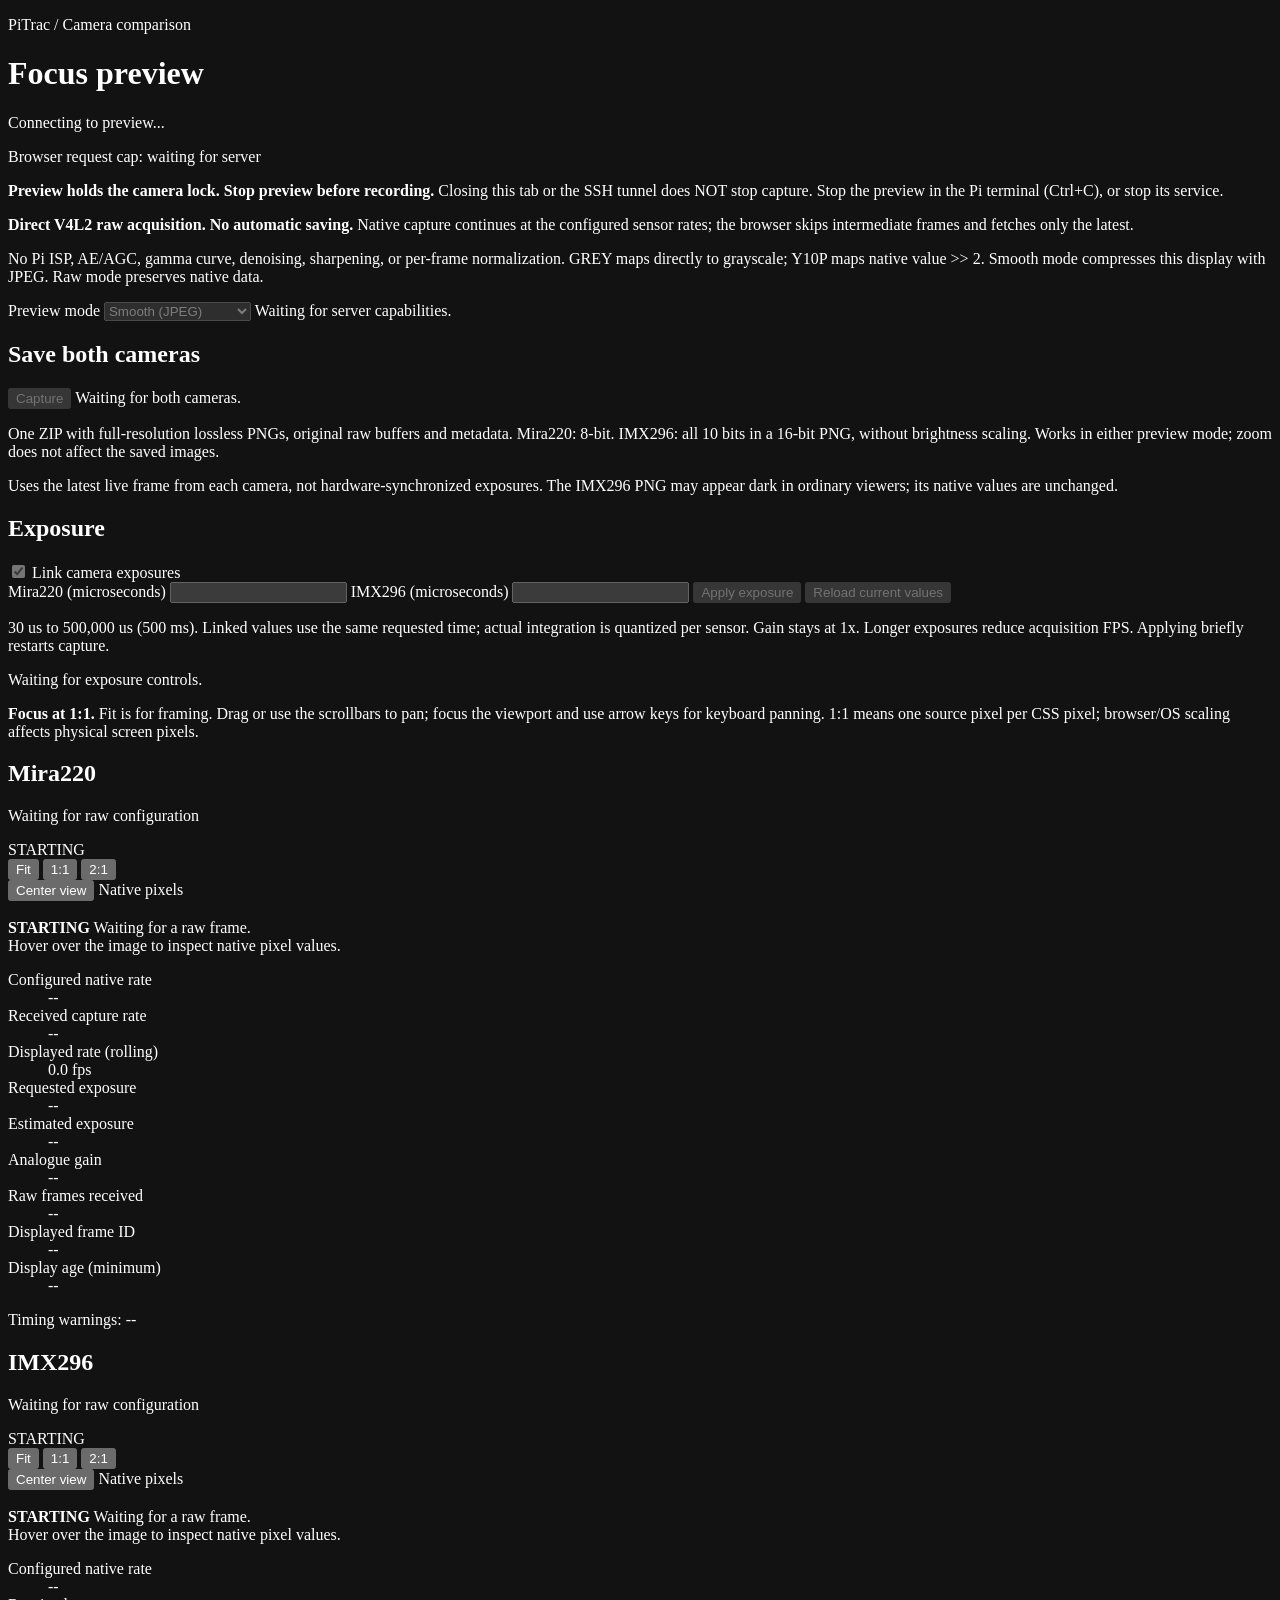
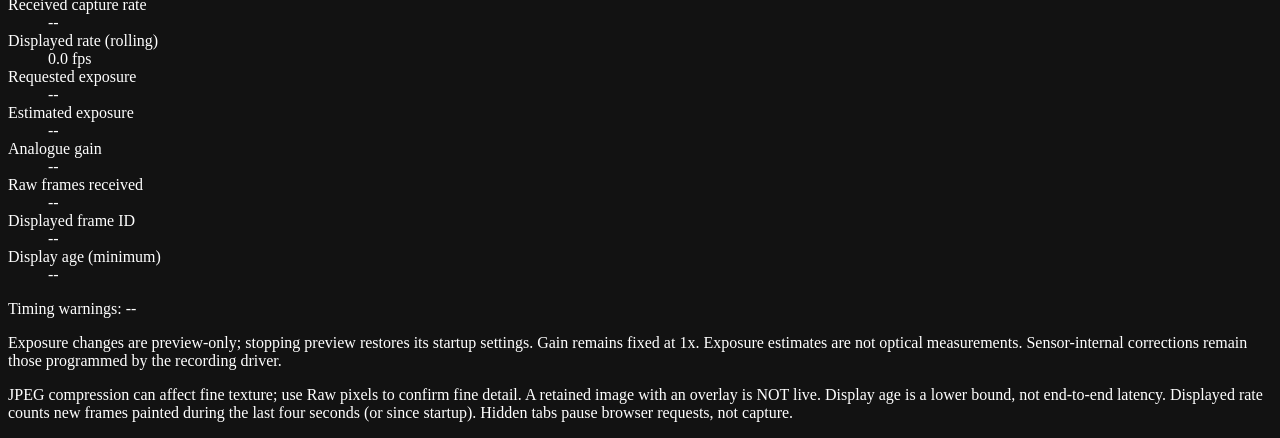
==== Software/camera-comparison/web/index.html @ 0a15a35d "update with hardware folder" ====
<!doctype html>
<!-- SPDX-License-Identifier: GPL-3.0-or-later -->
<!-- Copyright (C) 2026 PiTrac contributors -->
<html lang="en">
<head>
    <meta charset="utf-8">
    <meta name="viewport" content="width=device-width, initial-scale=1">
    <meta name="color-scheme" content="dark">
    <title>PiTrac | Focus preview</title>
    <link rel="stylesheet" href="/preview.css">
    <script type="module" src="/preview.js"></script>
</head>
<body>
    <header class="page-header">
        <div>
            <p class="eyebrow">PiTrac / Camera comparison</p>
            <h1>Focus preview</h1>
        </div>
        <div class="connection-summary">
            <p id="connection-state" role="status">Connecting to preview...</p>
            <p id="refresh-budget">Browser request cap: waiting for server</p>
        </div>
    </header>

    <aside class="lock-banner" aria-label="Camera lock warning">
        <strong>Preview holds the camera lock. Stop preview before recording.</strong>
        <span>Closing this tab or the SSH tunnel does NOT stop capture.
            Stop the preview in the Pi terminal (Ctrl+C), or stop its service.</span>
    </aside>

    <section class="pipeline-note" aria-label="Raw display information">
        <p><strong>Direct V4L2 raw acquisition. No automatic saving.</strong>
            Native capture continues at the configured sensor rates; the browser
            skips intermediate frames and fetches only the latest.</p>
        <p>No Pi ISP, AE/AGC, gamma curve, denoising, sharpening, or per-frame normalization.
            GREY maps directly to grayscale; Y10P maps native value &gt;&gt; 2.
            Smooth mode compresses this display with JPEG. Raw mode preserves native data.</p>
        <div class="transport-controls">
            <label for="transport-mode">Preview mode</label>
            <select id="transport-mode" disabled>
                <option value="jpeg">Smooth (JPEG)</option>
                <option value="raw">Raw pixels (lossless)</option>
            </select>
            <span id="transport-note" role="status">Waiting for server capabilities.</span>
        </div>
    </section>

    <section id="capture-controls" class="capture-controls" aria-label="Lossless paired image capture">
        <div class="capture-heading">
            <h2>Save both cameras</h2>
            <button type="button" data-capture-button disabled>Capture</button>
            <span data-capture-availability role="status">Waiting for both cameras.</span>
        </div>
        <p>One ZIP with full-resolution lossless PNGs, original raw buffers and metadata.
            Mira220: 8-bit. IMX296: all 10 bits in a 16-bit PNG, without brightness scaling.
            Works in either preview mode; zoom does not affect the saved images.</p>
        <p>Uses the latest live frame from each camera, not hardware-synchronized exposures.
            The IMX296 PNG may appear dark in ordinary viewers; its native values are unchanged.</p>
        <p data-capture-message role="status" aria-live="polite"></p>
    </section>

    <form id="exposure-controls" class="exposure-controls" aria-label="Camera exposure controls">
        <div class="exposure-heading">
            <h2>Exposure</h2>
            <label class="link-control"><input type="checkbox" data-exposure-link checked disabled>
                Link camera exposures</label>
        </div>
        <div class="exposure-inputs">
            <label for="mira220-exposure">Mira220 (microseconds)
                <input id="mira220-exposure" data-exposure-camera="mira220"
                       type="number" min="30" max="500000" step="any" required disabled>
            </label>
            <label for="imx296-exposure">IMX296 (microseconds)
                <input id="imx296-exposure" data-exposure-camera="imx296"
                       type="number" min="30" max="500000" step="any" required disabled>
            </label>
            <button type="submit" data-exposure-apply disabled>Apply exposure</button>
            <button type="button" data-exposure-reload disabled>Reload current values</button>
        </div>
        <p>30 us to 500,000 us (500 ms). Linked values use the same requested time;
            actual integration is quantized per sensor. Gain stays at 1x.
            Longer exposures reduce acquisition FPS. Applying briefly restarts capture.</p>
        <p data-exposure-message role="status" aria-live="polite">Waiting for exposure controls.</p>
        <p data-exposure-feedback class="exposure-feedback"></p>
    </form>

    <p class="focus-tip"><strong>Focus at 1:1.</strong> Fit is for framing.
        Drag or use the scrollbars to pan; focus the viewport and use arrow keys for keyboard panning.
        1:1 means one source pixel per CSS pixel; browser/OS scaling affects physical screen pixels.</p>

    <main class="camera-grid" aria-label="Side-by-side camera previews">
        <article class="camera-panel" data-camera="mira220" aria-labelledby="mira220-title">
            <header class="panel-header">
                <div>
                    <h2 id="mira220-title">Mira220</h2>
                    <p class="format-summary" data-field="format">Waiting for raw configuration</p>
                </div>
                <span class="state-badge" data-field="badge" data-tone="waiting">STARTING</span>
            </header>
            <div class="view-controls">
                <div class="zoom-buttons" role="group" aria-label="Mira220 display scale">
                    <button type="button" data-zoom="fit" aria-pressed="false">Fit</button>
                    <button type="button" data-zoom="native" aria-pressed="true">1:1</button>
                    <button type="button" data-zoom="double" aria-pressed="false">2:1</button>
                </div>
                <button type="button" data-action="center">Center view</button>
                <span class="scale-label" data-field="scale">Native pixels</span>
            </div>
            <div class="image-shell">
                <div class="viewport view-native" tabindex="0" role="region"
                     aria-label="Mira220 image; drag, scroll, or use arrow keys to pan">
                    <div class="canvas-surface">
                        <canvas width="1" height="1" aria-label="Mira220 raw monochrome image">
                            Canvas support is required for raw pixel display.
                        </canvas>
                    </div>
                </div>
                <div class="frame-overlay" role="status" aria-live="polite">
                    <strong data-field="overlay-title">STARTING</strong>
                    <span data-field="overlay-detail">Waiting for a raw frame.</span>
                </div>
            </div>
            <output class="pixel-readout" data-field="pixel" aria-label="Mira220 native pixel value">
                Hover over the image to inspect native pixel values.
            </output>
            <dl class="camera-metrics">
                <div><dt>Configured native rate</dt><dd data-field="native-fps">--</dd></div>
                <div><dt>Received capture rate</dt><dd data-field="capture-fps">--</dd></div>
                <div><dt>Displayed rate (rolling)</dt><dd data-field="display-fps">0.0 fps</dd></div>
                <div><dt>Requested exposure</dt><dd data-field="requested-exposure">--</dd></div>
                <div><dt>Estimated exposure</dt><dd data-field="estimated-exposure">--</dd></div>
                <div><dt>Analogue gain</dt><dd data-field="gain">--</dd></div>
                <div><dt>Raw frames received</dt><dd data-field="frames">--</dd></div>
                <div><dt>Displayed frame ID</dt><dd data-field="frame-id">--</dd></div>
                <div><dt>Display age (minimum)</dt><dd data-field="age">--</dd></div>
            </dl>
            <p class="timing-note" data-field="warnings">Timing warnings: --</p>
        </article>

        <article class="camera-panel" data-camera="imx296" aria-labelledby="imx296-title">
            <header class="panel-header">
                <div>
                    <h2 id="imx296-title">IMX296</h2>
                    <p class="format-summary" data-field="format">Waiting for raw configuration</p>
                </div>
                <span class="state-badge" data-field="badge" data-tone="waiting">STARTING</span>
            </header>
            <div class="view-controls">
                <div class="zoom-buttons" role="group" aria-label="IMX296 display scale">
                    <button type="button" data-zoom="fit" aria-pressed="false">Fit</button>
                    <button type="button" data-zoom="native" aria-pressed="true">1:1</button>
                    <button type="button" data-zoom="double" aria-pressed="false">2:1</button>
                </div>
                <button type="button" data-action="center">Center view</button>
                <span class="scale-label" data-field="scale">Native pixels</span>
            </div>
            <div class="image-shell">
                <div class="viewport view-native" tabindex="0" role="region"
                     aria-label="IMX296 image; drag, scroll, or use arrow keys to pan">
                    <div class="canvas-surface">
                        <canvas width="1" height="1" aria-label="IMX296 raw monochrome image">
                            Canvas support is required for raw pixel display.
                        </canvas>
                    </div>
                </div>
                <div class="frame-overlay" role="status" aria-live="polite">
                    <strong data-field="overlay-title">STARTING</strong>
                    <span data-field="overlay-detail">Waiting for a raw frame.</span>
                </div>
            </div>
            <output class="pixel-readout" data-field="pixel" aria-label="IMX296 native pixel value">
                Hover over the image to inspect native pixel values.
            </output>
            <dl class="camera-metrics">
                <div><dt>Configured native rate</dt><dd data-field="native-fps">--</dd></div>
                <div><dt>Received capture rate</dt><dd data-field="capture-fps">--</dd></div>
                <div><dt>Displayed rate (rolling)</dt><dd data-field="display-fps">0.0 fps</dd></div>
                <div><dt>Requested exposure</dt><dd data-field="requested-exposure">--</dd></div>
                <div><dt>Estimated exposure</dt><dd data-field="estimated-exposure">--</dd></div>
                <div><dt>Analogue gain</dt><dd data-field="gain">--</dd></div>
                <div><dt>Raw frames received</dt><dd data-field="frames">--</dd></div>
                <div><dt>Displayed frame ID</dt><dd data-field="frame-id">--</dd></div>
                <div><dt>Display age (minimum)</dt><dd data-field="age">--</dd></div>
            </dl>
            <p class="timing-note" data-field="warnings">Timing warnings: --</p>
        </article>
    </main>

    <footer class="page-footer">
        <p>Exposure changes are preview-only; stopping preview restores its startup settings.
            Gain remains fixed at 1x.
            Exposure estimates are not optical measurements. Sensor-internal corrections remain
            those programmed by the recording driver.</p>
        <p>JPEG compression can affect fine texture; use Raw pixels to confirm fine detail.
            A retained image with an overlay is NOT live. Display age is a lower bound, not
            end-to-end latency. Displayed rate counts new frames painted during the last
            four seconds (or since startup). Hidden tabs pause browser requests, not capture.</p>
    </footer>
    <noscript><p class="lock-banner">JavaScript is required for raw preview. Capture may still be running;
        closing this page does not release the camera lock.</p></noscript>
</body>
</html>
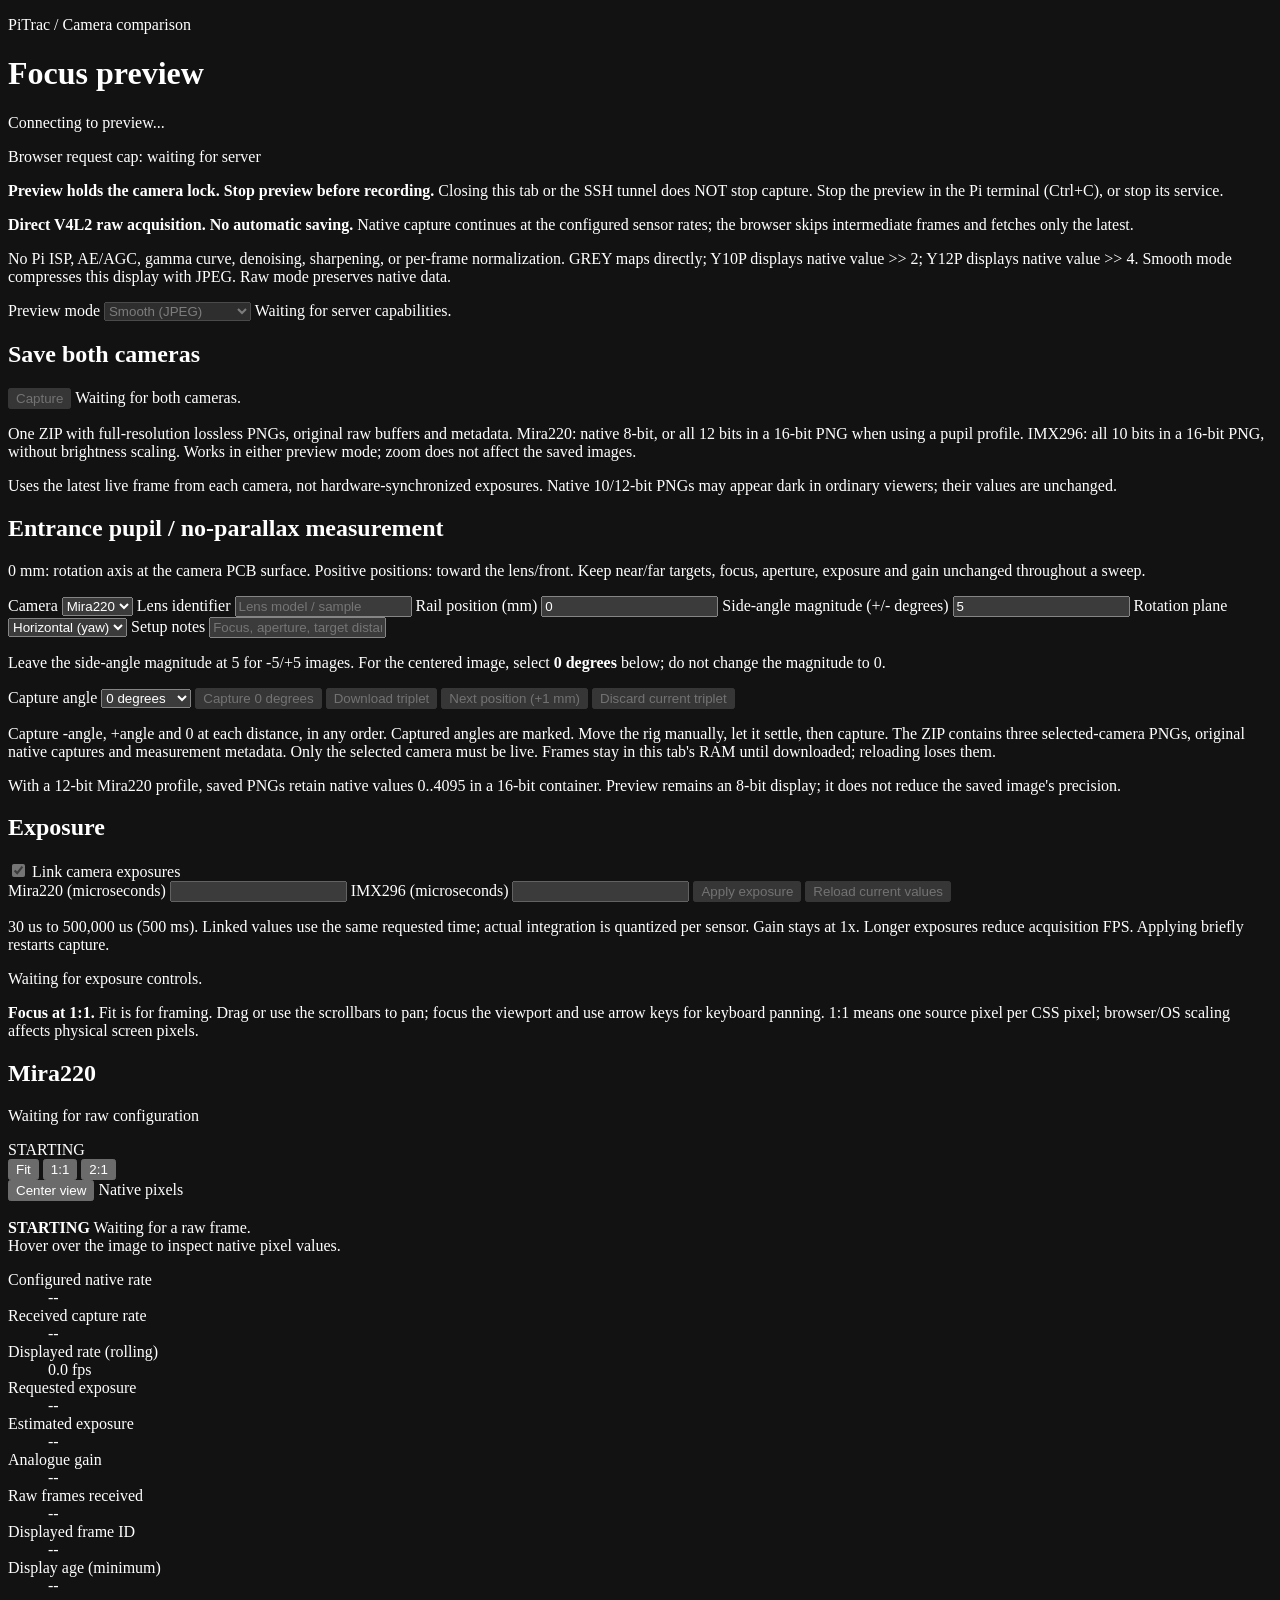
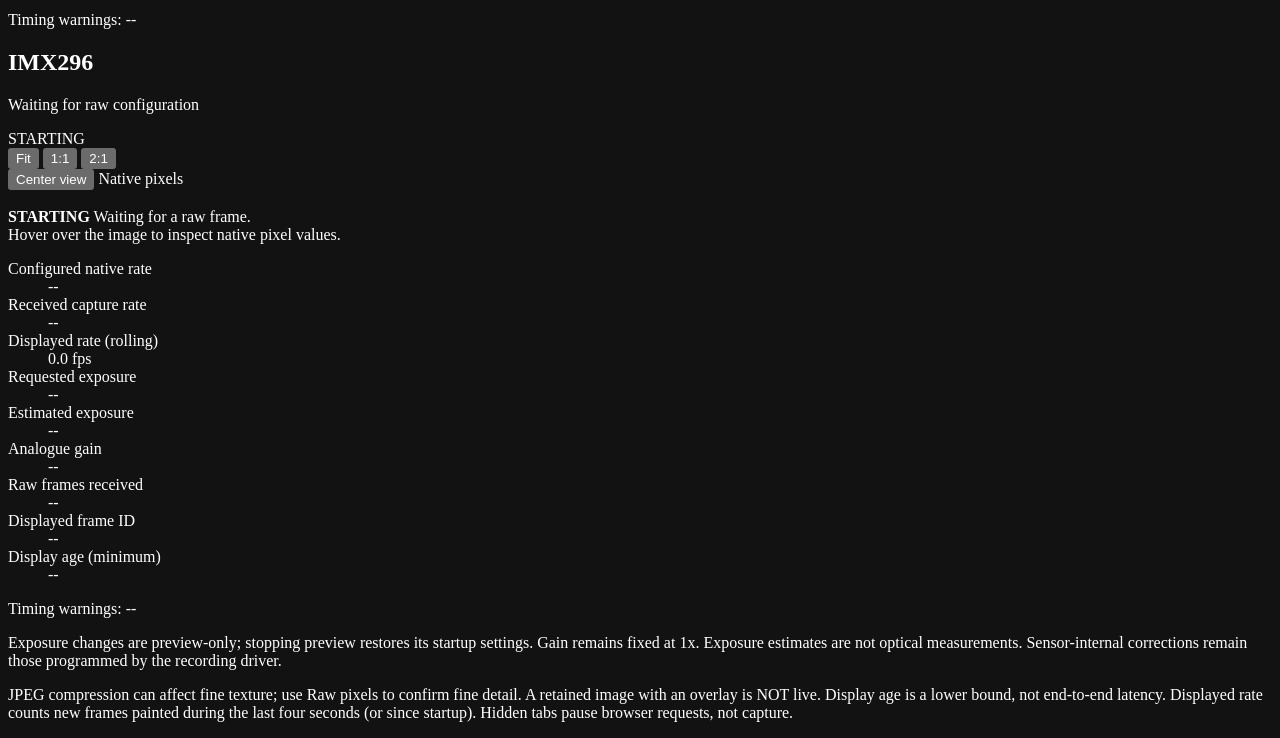
==== commit a8e08b34: "Phase 6 strobe: dry tests, live-current mode, host tests, handoff docs Strobe firmware (strobe.c, st" ====
--- a/Software/camera-comparison/web/index.html
+++ b/Software/camera-comparison/web/index.html
@@ -33,7 +33,8 @@
             Native capture continues at the configured sensor rates; the browser
             skips intermediate frames and fetches only the latest.</p>
         <p>No Pi ISP, AE/AGC, gamma curve, denoising, sharpening, or per-frame normalization.
-            GREY maps directly to grayscale; Y10P maps native value &gt;&gt; 2.
+            GREY maps directly; Y10P displays native value &gt;&gt; 2;
+            Y12P displays native value &gt;&gt; 4.
             Smooth mode compresses this display with JPEG. Raw mode preserves native data.</p>
         <div class="transport-controls">
             <label for="transport-mode">Preview mode</label>
@@ -52,11 +53,67 @@
             <span data-capture-availability role="status">Waiting for both cameras.</span>
         </div>
         <p>One ZIP with full-resolution lossless PNGs, original raw buffers and metadata.
-            Mira220: 8-bit. IMX296: all 10 bits in a 16-bit PNG, without brightness scaling.
+            Mira220: native 8-bit, or all 12 bits in a 16-bit PNG when using a pupil profile.
+            IMX296: all 10 bits in a 16-bit PNG, without brightness scaling.
             Works in either preview mode; zoom does not affect the saved images.</p>
         <p>Uses the latest live frame from each camera, not hardware-synchronized exposures.
-            The IMX296 PNG may appear dark in ordinary viewers; its native values are unchanged.</p>
+            Native 10/12-bit PNGs may appear dark in ordinary viewers; their values are unchanged.</p>
         <p data-capture-message role="status" aria-live="polite"></p>
+    </section>
+
+    <section id="pupil-controls" class="pupil-controls" aria-label="Guided entrance pupil measurement">
+        <h2>Entrance pupil / no-parallax measurement</h2>
+        <p>0 mm: rotation axis at the camera PCB surface. Positive positions: toward the lens/front.
+            Keep near/far targets, focus, aperture, exposure and gain unchanged throughout a sweep.</p>
+        <div class="pupil-inputs">
+            <label>Camera
+                <select data-pupil-camera>
+                    <option value="mira220">Mira220</option>
+                    <option value="imx296">IMX296</option>
+                </select>
+            </label>
+            <label>Lens identifier
+                <input data-pupil-lens type="text" maxlength="120" placeholder="Lens model / sample" required>
+            </label>
+            <label>Rail position (mm)
+                <input data-pupil-position type="number" step="any" value="0" required>
+            </label>
+            <label>Side-angle magnitude (+/- degrees)
+                <input data-pupil-angle type="number" min="0.1" max="89.9" step="any" value="5" required>
+            </label>
+            <label>Rotation plane
+                <select data-pupil-rotation>
+                    <option value="yaw">Horizontal (yaw)</option>
+                    <option value="pitch">Vertical (pitch)</option>
+                </select>
+            </label>
+            <label>Setup notes
+                <input data-pupil-notes type="text" placeholder="Focus, aperture, target distances, +/- direction">
+            </label>
+        </div>
+        <p>Leave the side-angle magnitude at 5 for -5/+5 images. For the centered image,
+            select <strong>0 degrees</strong> below; do not change the magnitude to 0.</p>
+        <div class="pupil-actions">
+            <label>Capture angle
+                <select data-pupil-capture-angle>
+                    <option value="zero" selected>0 degrees</option>
+                    <option value="negative">-5 degrees</option>
+                    <option value="positive">+5 degrees</option>
+                </select>
+            </label>
+            <button type="button" data-pupil-capture disabled>Capture 0 degrees</button>
+            <button type="button" data-pupil-download disabled>Download triplet</button>
+            <button type="button" data-pupil-next disabled>Next position (+1 mm)</button>
+            <button type="button" data-pupil-discard disabled>Discard current triplet</button>
+        </div>
+        <p data-pupil-progress role="status"></p>
+        <p data-pupil-message role="status" aria-live="polite"></p>
+        <p>Capture -angle, +angle and 0 at each distance, in any order. Captured angles are marked.
+            Move the rig manually, let it settle, then capture.
+            The ZIP contains three selected-camera PNGs, original native captures and measurement metadata.
+            Only the selected camera must be live. Frames stay in this tab's RAM until downloaded; reloading loses them.</p>
+        <p>With a 12-bit Mira220 profile, saved PNGs retain native values 0..4095 in a 16-bit container.
+            Preview remains an 8-bit display; it does not reduce the saved image's precision.</p>
     </section>
 
     <form id="exposure-controls" class="exposure-controls" aria-label="Camera exposure controls">
